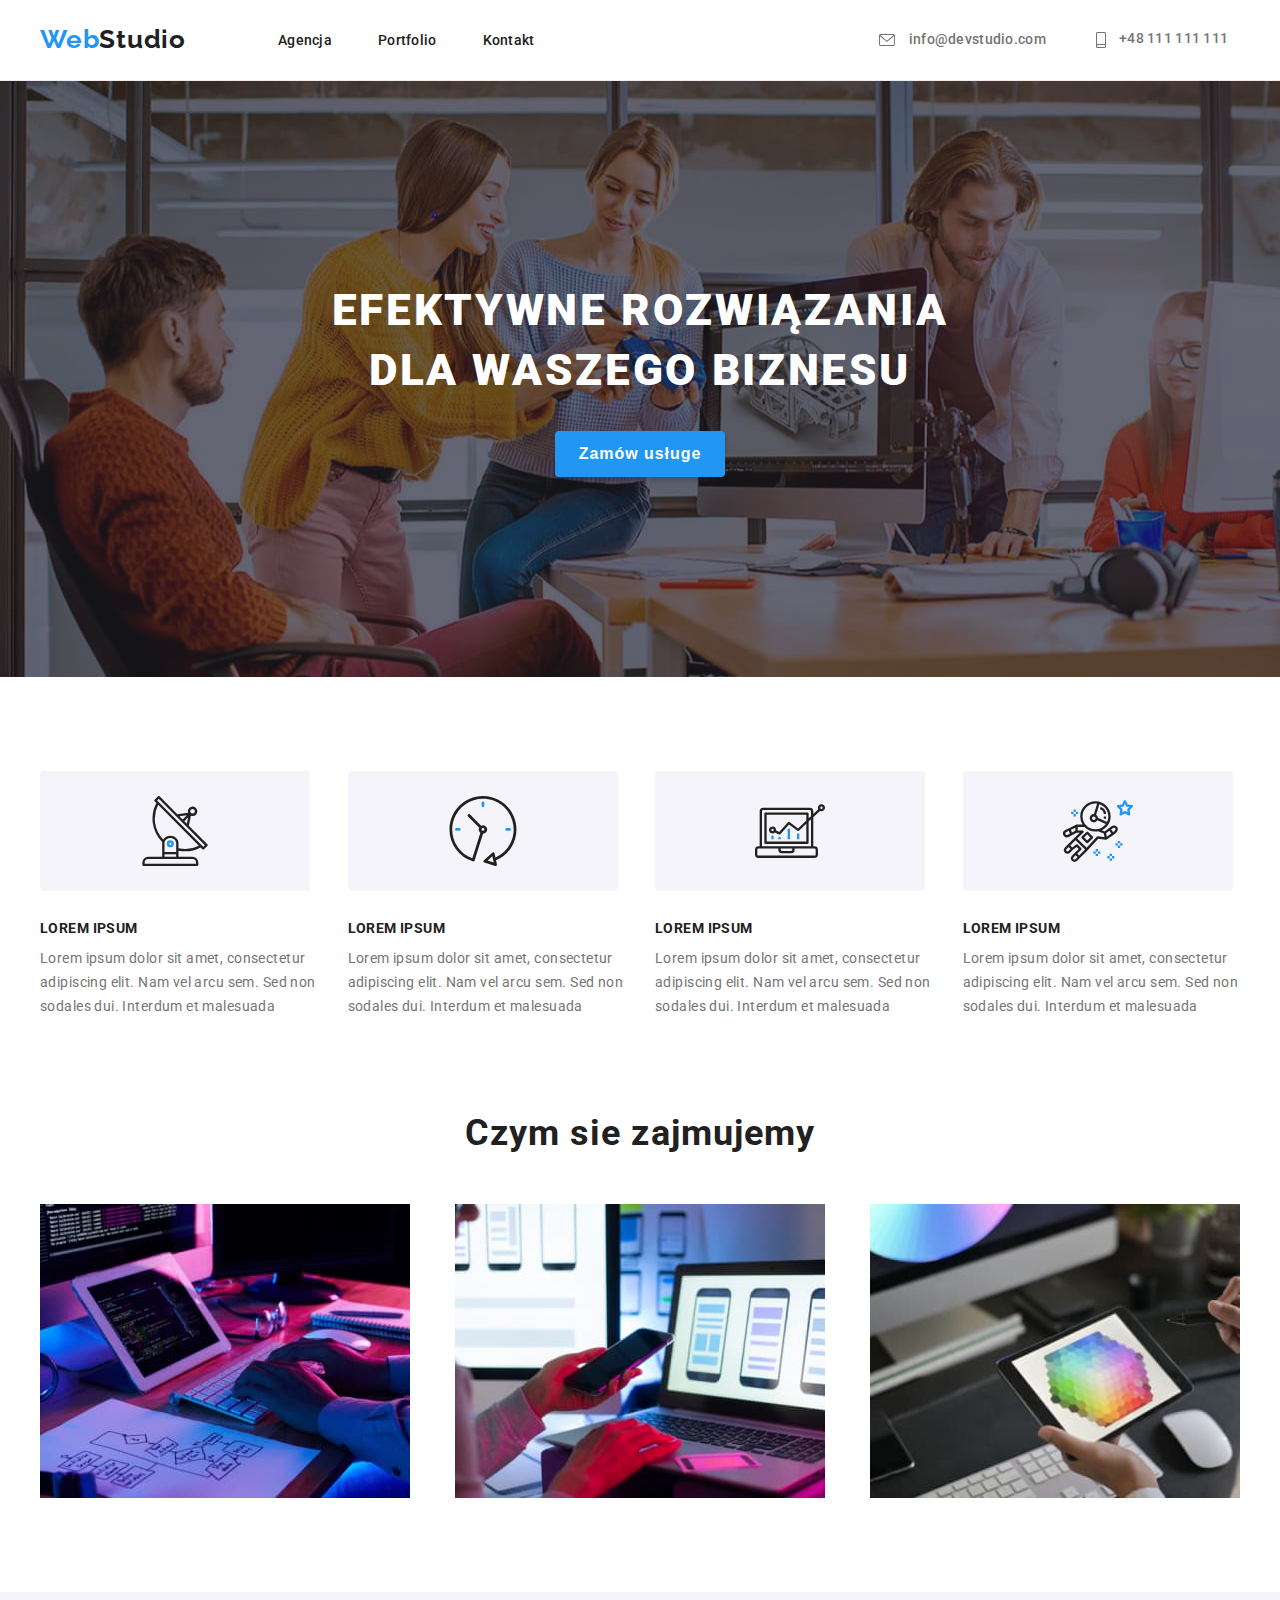
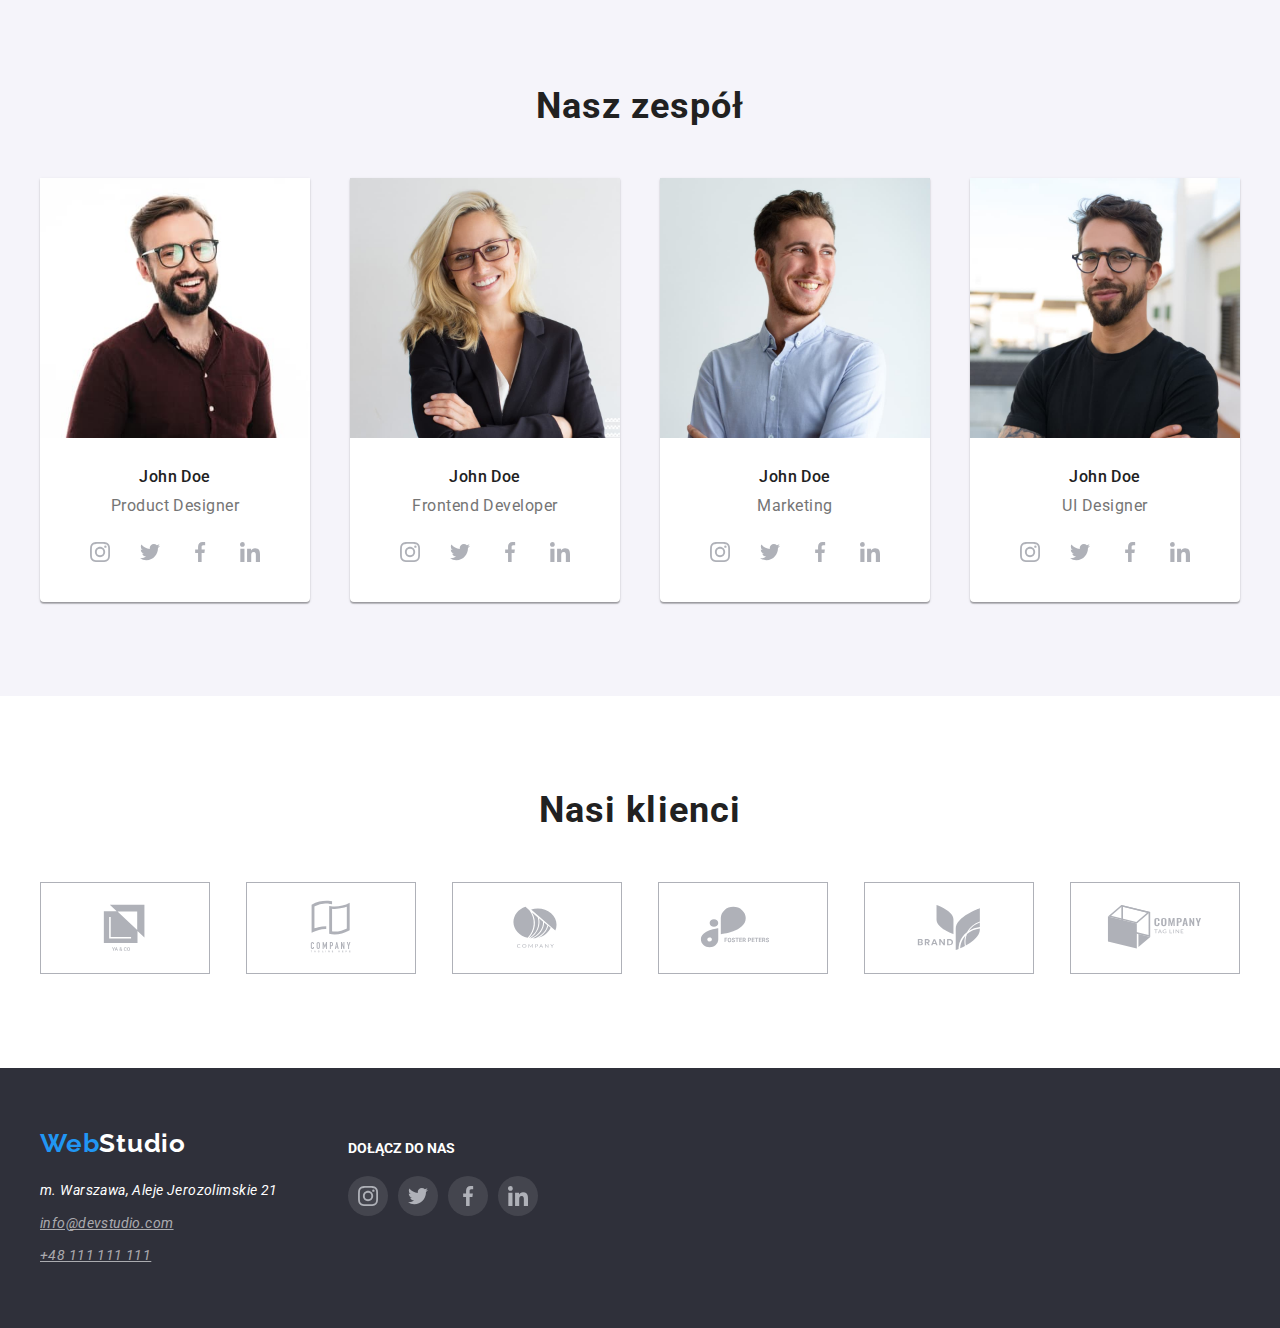
==== index.html @ e5f2e9b8 "copy hw-04" ====
<!DOCTYPE html>
<html lang="pl">
  <head>
    <meta charset="UTF-8" />
    <meta http-equiv="X-UA-Compatible" content="IE=edge" />
    <meta name="viewport" content="width=device-width, initial-scale=1.0" />
    <title>STUDIO</title>
    <link rel="preconnect" href="https://fonts.googleapis.com" />
    <link rel="preconnect" href="https://fonts.gstatic.com" crossorigin />
    <link
      href="https://fonts.googleapis.com/css2?family=Raleway:wght@700&family=Roboto:wght@400;500;700;900&display=swap"
      rel="stylesheet"
    />
    <link
      rel="stylesheet"
      href="https://cdnjs.cloudflare.com/ajax/libs/modern-normalize/1.1.0/modern-normalize.min.css"
      integrity="sha512-wpPYUAdjBVSE4KJnH1VR1HeZfpl1ub8YT/NKx4PuQ5NmX2tKuGu6U/JRp5y+Y8XG2tV+wKQpNHVUX03MfMFn9Q=="
      crossorigin="anonymous"
      referrerpolicy="no-referrer"
    />
    <link rel="stylesheet" href="./css/styles.css" />
  </head>

  <body>
    <header>
      <div class="container">
        <div class="box-header">
          <a class="logo logo-header" href="./index.htmll"
            ><span class="logo-blue">Web</span
            ><span class="logo-darc">Studio</span></a
          >
          <nav class="nav">
            <ul class="nav-list">
              <li><a class="nav" href="./index.html">Agencja</a></li>
              <li><a class="nav" href="portfolio.html">Portfolio</a></li>
              <li><a class="nav" href="#">Kontakt</a></li>
            </ul>
          </nav>
          <a class="mail-header" href="mailto:info@devstudio.com">
            <svg class="envelope" width="16" height="12">
              <use href="./images/icons.svg#icon-envelope"></use>
            </svg>
            info@devstudio.com</a
          >
          <a class="tel-header" href="tel:+48111111111">
            <svg class="telephone" width="10" height="16">
              <use href="./images/icons.svg#icon-smartphone"></use>
            </svg>
            +48 111 111 111</a
          >
        </div>
      </div>
    </header>
    <main>
      <section class="hero">
        <div class="box-slogan">
          <div class="container">
            <div class="flex-slogan">
              <h1 class="slogan">EFEKTYWNE ROZWIĄZANIA DLA WASZEGO BIZNESU</h1>
              <button class="button order-service" type="button">
                Zamów usługe
              </button>
            </div>
          </div>
        </div>
      </section>

      <!--Nasze atuty-->
      <section class="section attitude">
        <div class="container">
          <ul class="box-attitude">
            <li>
              <div class="attitude-image">
                <svg width="70" height="70">
                  <use href="./images/icons.svg#icon-antenna-1"></use>
                </svg>
              </div>
              <p class="atuty-title">LOREM IPSUM</p>
              <p class="atuty-content">
                Lorem ipsum dolor sit amet, consectetur adipiscing elit. Nam vel
                arcu sem. Sed non sodales dui. Interdum et malesuada
              </p>
            </li>
            <li>
              <div class="attitude-image">
                <svg width="70" height="70">
                  <use href="./images/icons.svg#icon-clock-1"></use>
                </svg>
              </div>
              <p class="atuty-title">LOREM IPSUM</p>
              <p class="atuty-content">
                Lorem ipsum dolor sit amet, consectetur adipiscing elit. Nam vel
                arcu sem. Sed non sodales dui. Interdum et malesuada
              </p>
            </li>
            <li>
              <div class="attitude-image">
                <svg width="70" height="70">
                  <use href="./images/icons.svg#icon-diagram-1"></use>
                </svg>
              </div>
              <p class="atuty-title">LOREM IPSUM</p>
              <p class="atuty-content">
                Lorem ipsum dolor sit amet, consectetur adipiscing elit. Nam vel
                arcu sem. Sed non sodales dui. Interdum et malesuada
              </p>
            </li>
            <li>
              <div class="attitude-image">
                <svg width="70" height="70">
                  <use href="./images/icons.svg#icon-astronaut-1"></use>
                </svg>
              </div>
              <p class="atuty-title">LOREM IPSUM</p>
              <p class="atuty-content">
                Lorem ipsum dolor sit amet, consectetur adipiscing elit. Nam vel
                arcu sem. Sed non sodales dui. Interdum et malesuada
              </p>
            </li>
          </ul>
        </div>
      </section>

      <!--Czym się zajmujemy-->
      <section class="section">
        <div class="container">
          <section class="section-what-we-do">
            <h2 class="section-title">Czym sie zajmujemy</h2>
            <ul class="box-what-we-do">
              <li>
                <a href="#"
                  ><img
                    src="images/what_we_do/what_we_do1.jpg"
                    alt="praca na komputerze"
                    width="370"
                    height="294"
                /></a>
              </li>
              <li>
                <a href="#"
                  ><img
                    src="images/what_we_do/what_we_do2.jpg"
                    alt="praca na telefonie"
                    width="370"
                    height="294"
                /></a>
              </li>
              <li>
                <a href="#"
                  ><img
                    src="images/what_we_do/what_we_do3.jpg"
                    alt="praca w programie graficznym"
                    width="370"
                    height="294"
                /></a>
              </li>
            </ul>
          </section>
        </div>
      </section>
      <!---Nasz zespół-->
      <section class="section team">
        <div class="container">
          <div class="section-team">
            <h2 class="section-title">Nasz zespół</h2>
            <ul class="gallery-our-team">
              <li class="frame-team">
                <img
                  src="images/our_team/product_designer.jpg"
                  alt="Portret specialisty produkt designer"
                  width="270"
                  height="260"
                />
                <h4 class="team-name">John Doe</h4>
                <p class="team-function">Product Designer</p>
                <ul class="social-links">
                  <li class="elipse footer" href="#" target="_blank">
                    <svg class="social-icon" width="20px" height="20px">
                      <use href="./images/icons.svg#icon-instagram-2"></use>
                    </svg>
                  </li>
                  <li class="elipse footer" href="#" target="_blank">
                    <svg class="social-icon" width="20" height="20px">
                      <use href="./images/icons.svg#icon-twitter-1"></use>
                    </svg>
                  </li>
                  <li class="elipse footer" href="#" target="_blank">
                    <svg class="social-icon" width="20" height="20px">
                      <use href="./images/icons.svg#icon-facebook-1-1"></use>
                    </svg>
                  </li>
                  <li class="elipse footer" href="#" target="_blank">
                    <svg class="social-icon" width="20" height="20px">
                      <use href="./images/icons.svg#icon-linkedin-1"></use>
                    </svg>
                  </li>
                </ul>
              </li>
              <li class="frame-team">
                <img
                  src="images/our_team/frontend_developer.jpg"
                  alt="Portret specialisty FrontendDeveloper"
                  width="270"
                  height="260"
                />
                <h4 class="team-name">John Doe</h4>
                <p class="team-function">Frontend Developer</p>
                <ul class="social-links">
                  <li class="elipse" href="#" target="_blank">
                    <svg class="social-icon" width="20px" height="20px">
                      <use href="./images/icons.svg#icon-instagram-2"></use>
                    </svg>
                  </li>
                  <li class="elipse" href="#" target="_blank">
                    <svg class="social-icon" width="20" height="20px">
                      <use href="./images/icons.svg#icon-twitter-1"></use>
                    </svg>
                  </li>
                  <li class="elipse" href="#" target="_blank">
                    <svg class="social-icon" width="20" height="20px">
                      <use href="./images/icons.svg#icon-facebook-1-1"></use>
                    </svg>
                  </li>
                  <li class="elipse" href="#" target="_blank">
                    <svg class="social-icon" width="20" height="20px">
                      <use href="./images/icons.svg#icon-linkedin-1"></use>
                    </svg>
                  </li>
                </ul>
              </li>
              <li class="frame-team">
                <img
                  src="images/our_team/marketing.jpg"
                  alt="Portret specialisty Menager"
                  width="270"
                  height="260"
                />
                <h4 class="team-name">John Doe</h4>
                <p class="team-function">Marketing</p>
                <ul class="social-links">
                  <li class="elipse" href="#" target="_blank">
                    <svg class="social-icon" width="20px" height="20px">
                      <use href="./images/icons.svg#icon-instagram-2"></use>
                    </svg>
                  </li>
                  <li class="elipse" href="#" target="_blank">
                    <svg class="social-icon" width="20" height="20px">
                      <use href="./images/icons.svg#icon-twitter-1"></use>
                    </svg>
                  </li>
                  <li class="elipse" href="#" target="_blank">
                    <svg class="social-icon" width="20" height="20px">
                      <use href="./images/icons.svg#icon-facebook-1-1"></use>
                    </svg>
                  </li>
                  <li class="elipse" href="#" target="_blank">
                    <svg class="social-icon" width="20" height="20px">
                      <use href="./images/icons.svg#icon-linkedin-1"></use>
                    </svg>
                  </li>
                </ul>
              </li>
              <li class="frame-team">
                <img
                  src="images/our_team/ui_designer.jpg"
                  alt="Portret specialisty UI Designer"
                  width="270"
                  height="260"
                />
                <h4 class="team-name">John Doe</h4>
                <p class="team-function">UI Designer</p>
                <ul class="social-links">
                  <li class="elipse" href="#" target="_blank">
                    <svg class="social-icon" width="20px" height="20px">
                      <use href="./images/icons.svg#icon-instagram-2"></use>
                    </svg>
                  </li>
                  <li class="elipse" href="#" target="_blank">
                    <svg class="social-icon" width="20" height="20px">
                      <use href="./images/icons.svg#icon-twitter-1"></use>
                    </svg>
                  </li>
                  <li class="elipse" href="#" target="_blank">
                    <svg class="social-icon" width="20" height="20px">
                      <use href="./images/icons.svg#icon-facebook-1-1"></use>
                    </svg>
                  </li>
                  <li class="elipse" href="#" target="_blank">
                    <svg class="social-icon" width="20" height="20px">
                      <use href="./images/icons.svg#icon-linkedin-1"></use>
                    </svg>
                  </li>
                </ul>
              </li>
            </ul>
          </div>
        </div>
      </section>
      <!--Nasi Klienci-->
      <section class="section">
        <div class="container our-custommers">
          <h2 class="section-title">Nasi klienci</h2>
          <ul class="custommer-logo-gallery">
            <li class="box-custommers">
              <svg width="106px" height="60.4px" class="custommer-logo">
                <use href="./images/icons.svg#icon-Logo"></use>
              </svg>
            </li>
            <li class="box-custommers">
              <svg width="106px" height="60.4px" class="custommer-logo">
                <use href="./images/icons.svg#icon-Logo-1"></use>
              </svg>
            </li>
            <li class="box-custommers">
              <svg width="106px" height="60px" class="custommer-logo">
                <use href="./images/icons.svg#icon-Logo-2"></use>
              </svg>
            </li>
            <li class="box-custommers">
              <svg width="106px" height="60px" class="custommer-logo">
                <use href="./images/icons.svg#icon-Logo-3"></use>
              </svg>
            </li>
            <li class="box-custommers">
              <svg width="106px" height="60px" class="custommer-logo">
                <use href="./images/icons.svg#icon-Logo-4"></use>
              </svg>
            </li>
            <li class="box-custommers">
              <svg width="106px" height="60px" class="custommer-logo">
                <use href="./images/icons.svg#icon-Logo-5"></use>
              </svg>
            </li>
          </ul>
        </div>
      </section>

      <!-- Tu Jesr Footer-->
    </main>
    <footer>
      <div class="container footer-container">
        <div class="box-footer">
          <a class="logo logo-footer" href="./index.htmll"
            ><span class="logo-blue">Web</span
            ><span class="logo-bright">Studio</span></a
          >

          <address class="box-address">
            <span class="address-footer">
              m. Warszawa, Aleje Jerozolimskie 21</span
            >
            <a class="mail-footer" href="mailto:info@devstudio.com"
              >info@devstudio.com</a
            >
            <a class="tel-footer" href="tel:+48111111111">+48 111 111 111</a>
          </address>
        </div>

        <div class="box-join-us">
          <p class="join-us">DOŁĄCZ DO NAS</p>
          <ul class="social-footer">
            <li class="elipse footer" href="#" target="_blank">
              <svg class="social-icon" width="20px" height="20px">
                <use href="./images/icons.svg#icon-instagram-2"></use>
              </svg>
            </li>
            <li class="elipse footer" href="#" target="_blank">
              <svg class="social-icon" width="20" height="20px">
                <use href="./images/icons.svg#icon-twitter-1"></use>
              </svg>
            </li>
            <li class="elipse footer" href="#" target="_blank">
              <svg class="social-icon" width="20" height="20px">
                <use href="./images/icons.svg#icon-facebook-1-1"></use>
              </svg>
            </li>
            <li class="elipse footer" href="#" target="_blank">
              <svg class="social-icon" width="20" height="20px">
                <use href="./images/icons.svg#icon-linkedin-1"></use>
              </svg>
            </li>
          </ul>
        </div>
      </div>
    </footer>
  </body>
</html>
---- css/styles.css ----
:root {
  --brand-color-one: #2196f3;
  --brand-color-text-black: #212121;
  --brand-color-white: #ffffff;
  --brand-color-grey: #757575;
  --brand-color-background-darc: #2f303a;
  --brand-color-background-team: #f5f4fa;
  --brand-color-background: #2f303a;
  --background-page-color: #e5e5e5;
  --border-color-galery: #eeeeee;
  --border-color-header: #ececec;
  --icon-color-1: #afb1b8;
  --icon-color-2: rgba(255, 255, 255, 0.1);
}
/*conteners */
* {
  margin: 0;
  box-sizing: border-box;
}
body {
  font-family: "Roboto", sans-serif;
  color: var(--brand-color-text-black);
  font-weight: 400;
  font-size: 16px;
}

.container {
  max-width: 1200px;
  margin: 0 auto;
}
header {
  border-bottom: 1px solid var(--border-color-header);
}

.box-header {
  background-color: var(--brand-color-white);
  display: flex;
  flex-direction: row;
  justify-content: flex-start;
  align-items: center;
  padding-top: 24px;
  padding-bottom: 25px;
  vertical-align: middle;
}
.nav-list {
  display: flex;
  flex-direction: row;
  justify-content: flex-start;
  align-items: center;
  gap: 46px;
  padding-left: 0;
  padding-right: 345px;
}

.buttons {
  display: flex;
  flex-direction: row;
  justify-content: center;
  gap: 8px;
}
.box-gallery {
  padding-top: 56px;
  display: flex;
  flex-direction: row;
  flex-wrap: wrap;
  justify-content: flex-start;
  gap: 30px;
}
.gallery {
  border-bottom: 1px solid var(--border-color-galery);
  box-shadow: none;
}
.gallery:hover,
.gallery:focus {
  box-shadow: 1px 4px 6px rgba(0, 0, 0, 0.16), 0px 4px 4px rgba(0, 0, 0, 0.06),
    0px 1px 1px rgba(0, 0, 0, 0.12);
  cursor: pointer;
}
/* Fonf styles and pseudoclasses*/
.logo {
  font-family: "Raleway";
  font-weight: 700;
  font-size: 26px;
  line-height: 1.2;
  letter-spacing: 0.03em;
  text-decoration: none;
  max-width: 145px;
}
.logo-blue {
  color: var(--brand-color-one);
}
.logo-darc {
  color: var(--brand-color-text-black);
}
.logo-bright {
  color: var(--brand-color-white);
}
.logo-header {
  margin-right: 93px;
}
ul {
  list-style-type: none;
  padding-left: 0;
}
.nav {
  font-weight: 500;
  font-size: 14px;
  line-height: 1.1;
  letter-spacing: 0.02em;
  text-decoration: none;
  color: var(--brand-color-text-black);
  vertical-align: middle;
}

.nav:hover,
.nav:focus {
  color: var(--brand-color-one);
}
.mail-header,
.tel-header {
  font-weight: 500;
  font-size: 14px;
  line-height: 1.1;
  letter-spacing: 0.02em;
  text-decoration: none;
  color: var(--brand-color-grey);
  fill: var(--brand-color-grey);
}
.tel-header {
  vertical-align: middle;
}

.mail-header {
  padding-right: 50px;
}

.envelope {
  margin-right: 10px;
  vertical-align: middle;
}
.telephone {
  margin-right: 10px;
  vertical-align: middle;
}

.mail-header:hover,
.tel-header:hover {
  color: var(--brand-color-one);
  fill: var(--brand-color-one);
}
.mail-header:focus,
.tel-header:focus {
  color: var(--brand-color-one);
  fill: var(--brand-color-one);
}

/*Style Studio.html; fonts*/
.slogan {
  font-weight: 900;
  font-size: 44px;
  line-height: 1.36;
  text-align: center;
  letter-spacing: 0.06em;
  text-transform: uppercase;
  color: var(--brand-color-white);
  max-width: 696px;
  max-height: 120px;
}
.hero {
  background: var(--brand-color-background-darc);
}
.box-slogan {
  background: var(--brand-color-background-darc);
  background: linear-gradient(rgba(47, 48, 58, 0.4), rgba(47, 48, 58, 0.4)),
    url(../images/background-slogan.jpg);
  background-repeat: no-repeat;
  max-width: 1600px;
  margin: 0 auto;
}
.flex-slogan {
  display: flex;
  flex-direction: column;
  justify-content: center;
  align-items: center;
  gap: 30px;
  padding-top: 200px;
  padding-bottom: 200px;
}
.section {
  padding-bottom: 94px;
  padding-top: 94px;
}
.section.attitude {
  padding-bottom: 0px;
}
.box-attitude {
  display: flex;
  flex-direction: row;
  gap: 30px;
}
.attitude-image {
  width: 270px;
  height: 120px;
  border-radius: 4px;
  background-color: var(--brand-color-background-team);
  display: flex;
  align-items: center;
  justify-content: center;
}
.atuty-title {
  font-weight: 700;
  font-size: 14px;
  line-height: 1.14;
  letter-spacing: 0.03em;
  text-transform: uppercase;
  padding-top: 30px;
}
.atuty-content {
  font-size: 14px;
  line-height: 1.71;
  letter-spacing: 0.03em;
  color: var(--brand-color-grey);
  padding-top: 10px;
}
.section-title {
  font-weight: 700;
  font-size: 36px;
  line-height: 1.16;
  text-align: center;
  letter-spacing: 0.03em;
}
.box-what-we-do {
  display: flex;
  flex-direction: row;
  justify-content: space-between;
  gap: 30px;
}

.section-what-we-do {
  display: flex;
  flex-direction: column;
  gap: 50px;
  padding-top: 0;
}
.team {
  background-color: var(--brand-color-background-team);
}
.section-team {
  display: flex;
  flex-direction: column;
  gap: 50px;
}
.gallery-our-team {
  display: flex;
  flex-direction: row;
  justify-content: space-between;
  gap: 30px;
}
.frame-team {
  background-color: var(--brand-color-white);
  box-shadow: 0px 1px 3px rgba(0, 0, 0, 0.12), 0px 1px 1px rgba(0, 0, 0, 0.14),
    0px 2px 1px rgba(0, 0, 0, 0.2);
  border-radius: 0px 0px 4px 4px;
}
.team-name {
  font-weight: 500;
  font-size: 16px;
  line-height: 1.18;
  text-align: center;
  letter-spacing: 0.03em;
  padding-top: 30px;
  padding-bottom: 10px;
}
.team-function {
  font-size: 16px;
  line-height: 1.18;
  text-align: center;
  letter-spacing: 0.03em;
  color: var(--brand-color-grey);
}
.social-links {
  display: flex;
  flex-direction: row;
  gap: 10px;
  align-items: center;
  justify-content: center;
  padding-top: 16px;
  padding-bottom: 30px;
}
.elipse {
  border-radius: 50%;
  width: 40px;
  height: 40px;
  display: flex;
  align-items: center;
  justify-content: center;
  background-color: var(--brand-color-white);
  fill: var(--icon-color-1);
  cursor: pointer;
}
.elipse:hover,
.elipse:focus {
  background-color: var(--brand-color-one);
  fill: var(--brand-color-white);
}

.our-custommers {
  display: flex;
  flex-direction: column;
  gap: 50px;
}
.custommer-logo-gallery {
  display: flex;
  flex-direction: row;
  flex-wrap: wrap;
  justify-content: space-between;
}
.box-custommers {
  width: 170px;
  height: 92px;
  fill: var(--icon-color-1);
  border: 1px solid var(--icon-color-1);
  display: flex;
  align-items: center;
  justify-content: center;
}
.box-custommers:hover {
  border: 1px solid var(--brand-color-one);
  fill: var(--brand-color-one);
  cursor: pointer;
}
/*Style buttons*/

.button {
  background-color: var(--brand-color-background-team);
  border-radius: 4px;
  border-color: transparent;
  font-weight: 500;
  font-size: 16px;
  line-height: 1.62;
  text-align: center;
  letter-spacing: 0.03em;
  padding: 6px 22px;
  cursor: pointer;
  box-shadow: none;
}
.button:hover,
.button:focus {
  background-color: var(--brand-color-one);
  border-radius: 4px;
  color: var(--brand-color-white);
  box-shadow: 0px 3px 1px rgba(0, 0, 0, 0.1), 0px 1px 2px rgba(0, 0, 0, 0.08),
    0px 2px 2px rgba(0, 0, 0, 0.12);
  cursor: pointer;
}

.order-service {
  background: var(--brand-color-one);
  box-shadow: 0px 4px 4px rgba(0, 0, 0, 0.15);
  border-radius: 4px;
  font-weight: 700;
  font-size: 16px;
  line-height: 1.875;
  letter-spacing: 0.06em;
  color: var(--brand-color-white);
  max-width: 200px;
  max-height: 50px;
}

/*tu style galerii portfolio*/
img {
  display: block;
}
.project-title {
  font-size: 18px;
  line-height: 2;
  letter-spacing: 0.06em;
  padding: 20px 24px 4px 24px;
  border-left: 1px solid var(--border-color-galery);
  border-right: 1px solid var(--border-color-galery);
}
.project-category {
  font-size: 16px;
  line-height: 1.8;
  letter-spacing: 0.03em;
  color: var(--brand-color-grey);
  padding: 0 24px 20px 24px;
  border-left: 1px solid var(--border-color-galery);
  border-right: 1px solid var(--border-color-galery);
}

/*footer styles*/
footer {
  background-color: var(--brand-color-background-darc);
}
.box-footer {
  display: flex;
  flex-direction: column;
  justify-content: flex-start;
  padding-top: 60px;
  padding-bottom: 60px;
}
.box-address {
  display: flex;
  flex-direction: column;
  gap: 9px;
}
.logo-footer {
  padding-bottom: 20px;
}
.mail-footer {
  font-size: 14px;
  line-height: 1.7;
  letter-spacing: 0.03em;
  text-decoration-line: underline;
  color: rgba(255, 255, 255, 0.6);
}
.tel-footer {
  font-size: 14px;
  line-height: 1.7;
  letter-spacing: 0.03em;
  color: rgba(255, 255, 255, 0.6);
}
.address-footer {
  font-size: 14px;
  line-height: 1.7;
  letter-spacing: 0.03em;
  color: var(--brand-color-white);
}

.address-footer:hover,
.mail-footer:hover,
.tel-footer:hover {
  color: var(--brand-color-one);
}
.address-footer:focus,
.mail-footer:focus,
.tel-footer:focus {
  color: var(--brand-color-one);
}
.social-footer {
  display: flex;
  flex-direction: row;
  gap: 10px;
}
.box-join-us {
  display: flex;
  flex-direction: column;
  gap: 20px;
  padding-left: 70px;
  padding-top: 72px;
}
.join-us {
  color: var(--brand-color-white);
  font-weight: 700;
  font-size: 14px;
}
.footer-container {
  display: flex;
  flex-direction: row;
  justify-content: flex-start;
}
.elipse.footer {
  background-color: var(--icon-color-2);
}
.elipse.footer:hover,
.elipse.footer:focus {
  background-color: var(--brand-color-one);
}
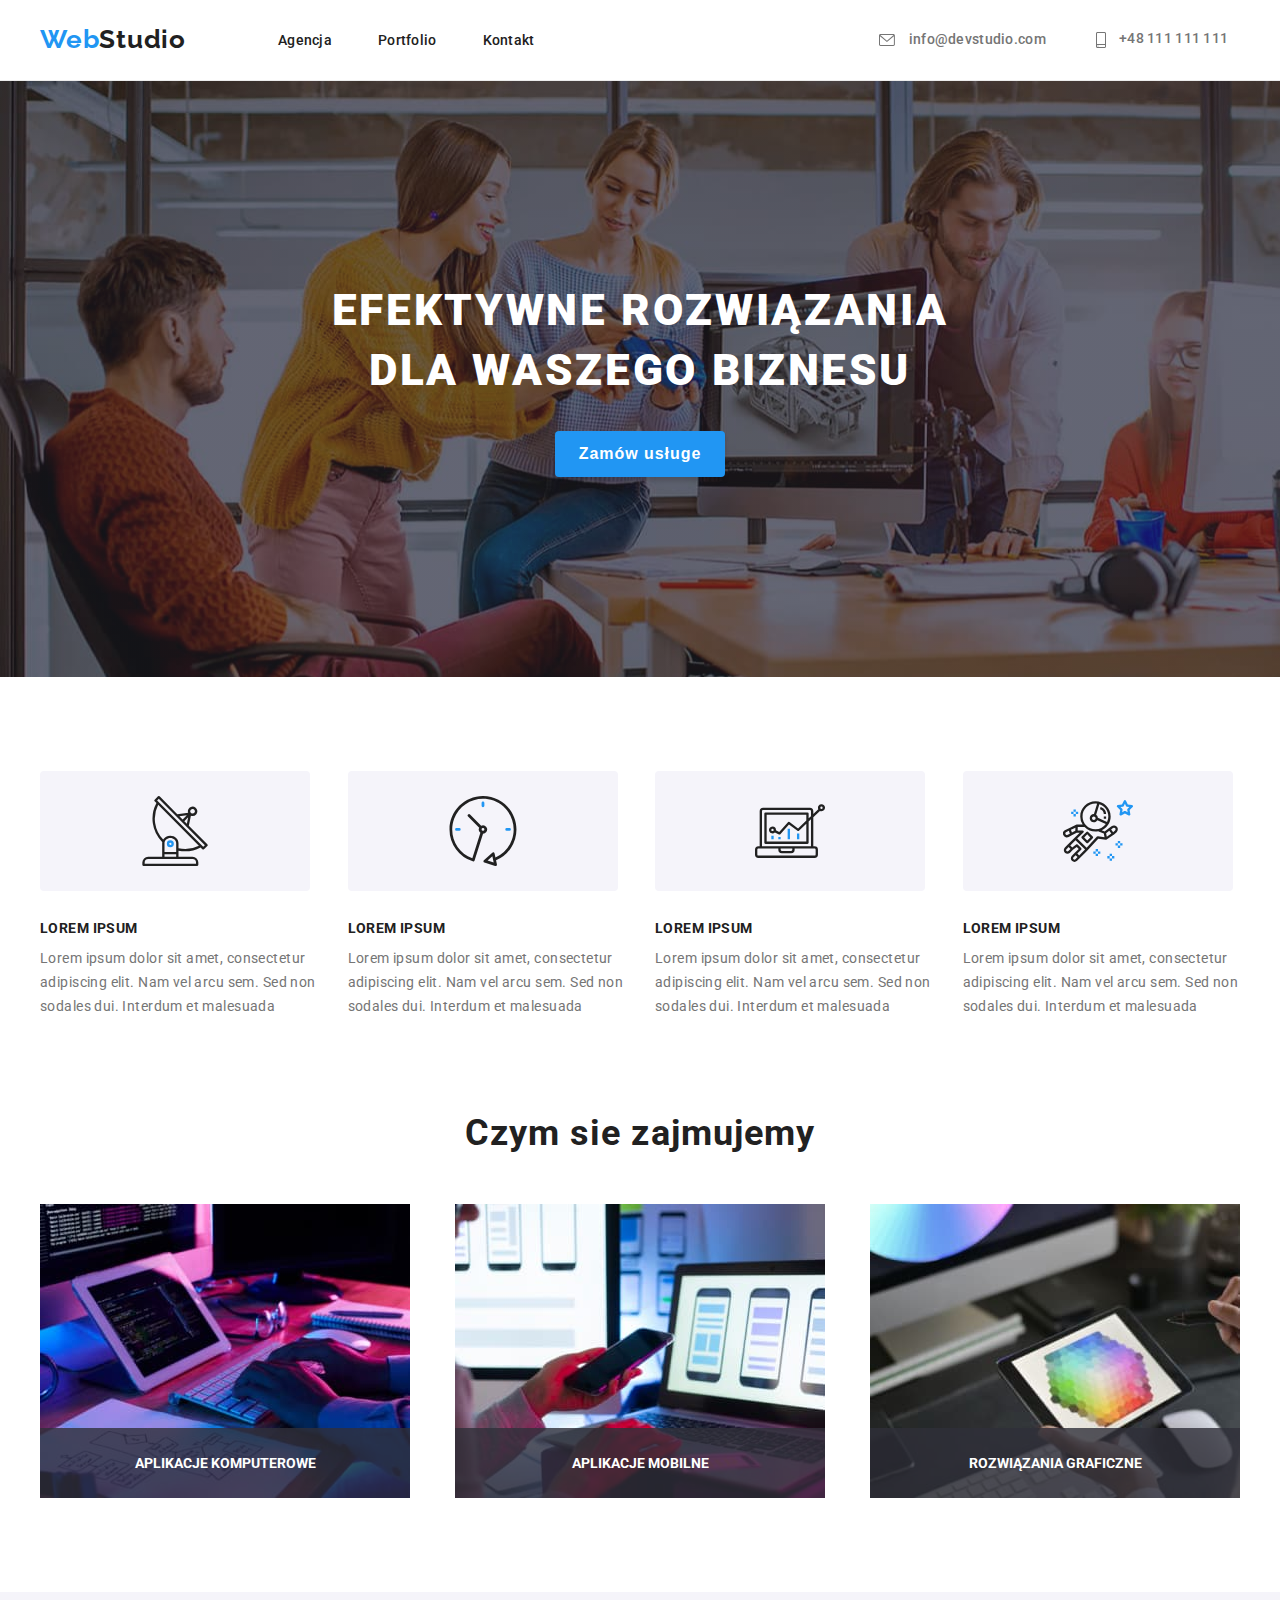
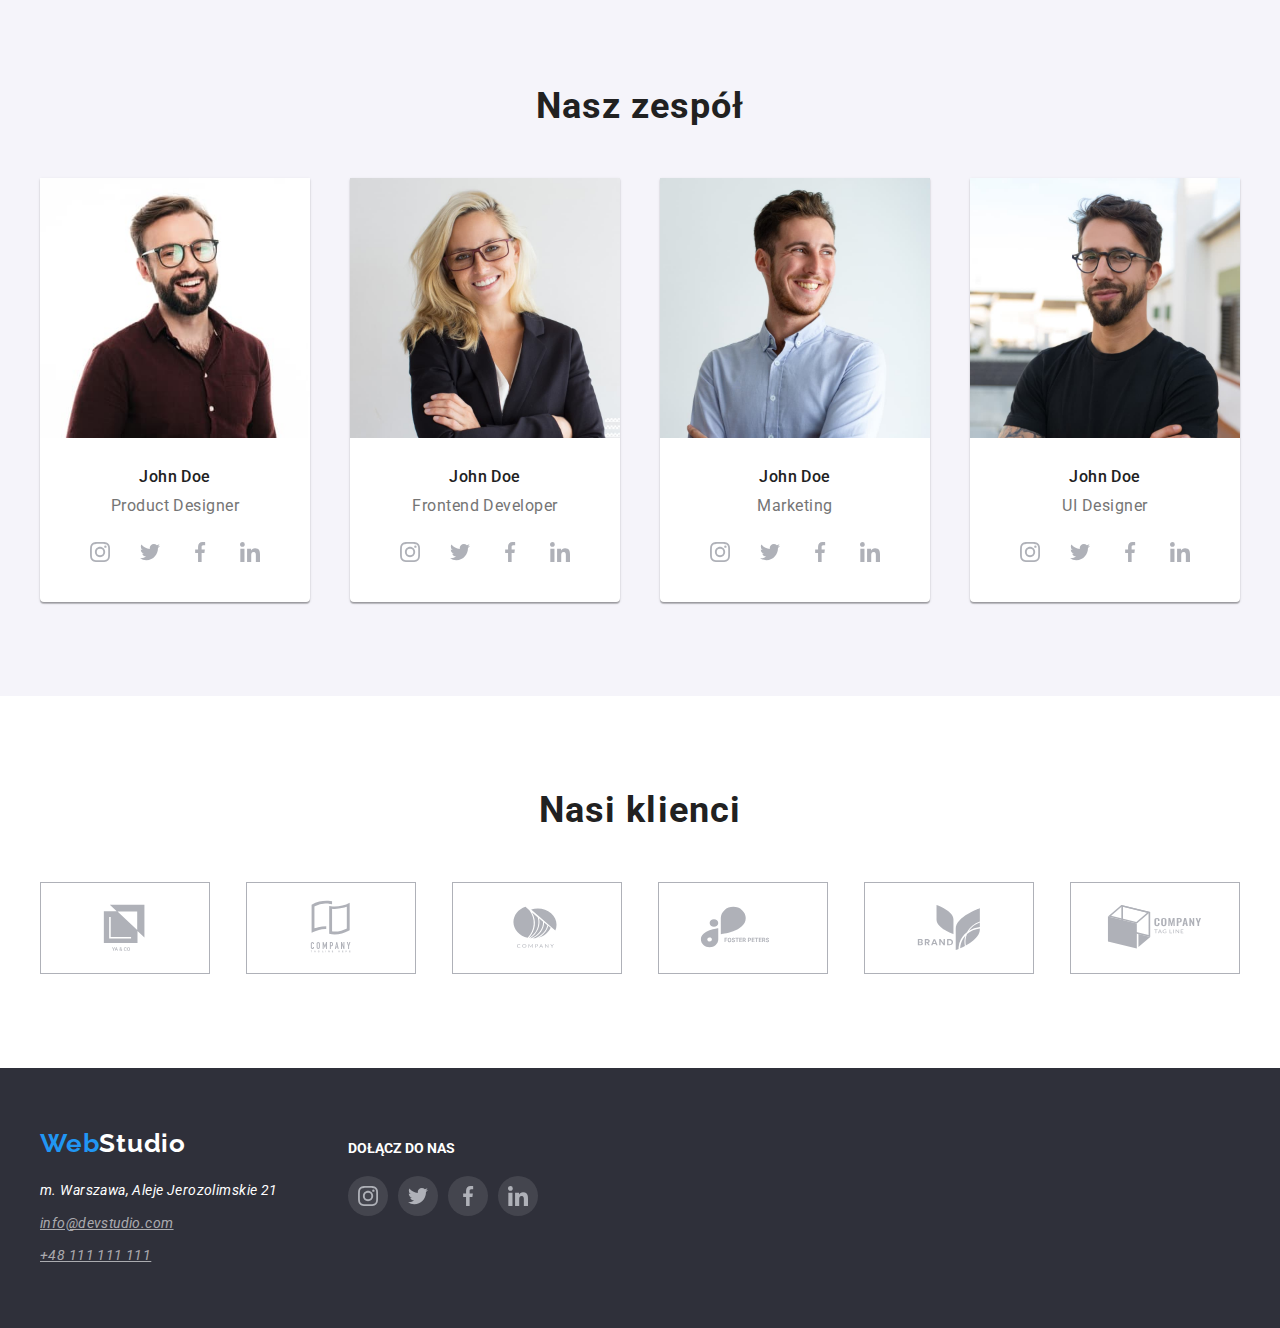
==== commit c8082f63: "What we do tekst photo" ====
--- a/index.html
+++ b/index.html
@@ -25,7 +25,7 @@
     <header>
       <div class="container">
         <div class="box-header">
-          <a class="logo logo-header" href="./index.htmll"
+          <a class="logo logo-header" href="./index.html"
             ><span class="logo-blue">Web</span
             ><span class="logo-darc">Studio</span></a
           >
@@ -57,7 +57,11 @@
           <div class="container">
             <div class="flex-slogan">
               <h1 class="slogan">EFEKTYWNE ROZWIĄZANIA DLA WASZEGO BIZNESU</h1>
-              <button class="button order-service" type="button">
+              <button
+                data-modal-open
+                class="button order-service"
+                type="button"
+              >
                 Zamów usługe
               </button>
             </div>
@@ -127,7 +131,7 @@
           <section class="section-what-we-do">
             <h2 class="section-title">Czym sie zajmujemy</h2>
             <ul class="box-what-we-do">
-              <li>
+              <li class="what-we-do-item">
                 <a href="#"
                   ><img
                     src="images/what_we_do/what_we_do1.jpg"
@@ -135,8 +139,9 @@
                     width="370"
                     height="294"
                 /></a>
-              </li>
-              <li>
+                <span class="what-we-do-photo-text">aplikacje komputerowe</span>
+              </li>
+              <li class="what-we-do-item">
                 <a href="#"
                   ><img
                     src="images/what_we_do/what_we_do2.jpg"
@@ -144,8 +149,9 @@
                     width="370"
                     height="294"
                 /></a>
-              </li>
-              <li>
+                <span class="what-we-do-photo-text">aplikacje mobilne</span>
+              </li>
+              <li class="what-we-do-item">
                 <a href="#"
                   ><img
                     src="images/what_we_do/what_we_do3.jpg"
@@ -153,6 +159,7 @@
                     width="370"
                     height="294"
                 /></a>
+                <span class="what-we-do-photo-text">rozwiązania graficzne</span>
               </li>
             </ul>
           </section>
@@ -383,5 +390,17 @@
         </div>
       </div>
     </footer>
+    <!-- div dla okno modalnego -->
+    <div data-modal class="is-hidden backdrop">
+      <div class="modal">
+        <button data-modal-close class="btn-close">
+          <svg width="11" height="11">
+            <use href="./images/icons.svg#icon-Vector"></use>
+          </svg>
+        </button>
+      </div>
+    </div>
+    <script src="./js/modal.js"></script>
+    <!-- skrypt dla okna modalnego -->
   </body>
 </html>
--- a/css/styles.css
+++ b/css/styles.css
@@ -11,6 +11,9 @@
   --border-color-header: #ececec;
   --icon-color-1: #afb1b8;
   --icon-color-2: rgba(255, 255, 255, 0.1);
+  --icon-black:#000000;
+  --background-photo-what-we-do:#2f303acc;
+
 }
 /*conteners */
 * {
@@ -22,6 +25,11 @@
   color: var(--brand-color-text-black);
   font-weight: 400;
   font-size: 16px;
+}
+:hover{
+  transition-property: background-color, fill;
+  transition-duration: 250ms;
+  transition-timing-function: cubic-bezier(0.4, 0, 0.2, 1);
 }
 
 .container {
@@ -115,6 +123,9 @@
 .nav:hover,
 .nav:focus {
   color: var(--brand-color-one);
+  transition-property: background-color, fill;
+  transition-duration: 250ms;
+  transition-timing-function: cubic-bezier(0.4, 0, 0.2, 1);
 }
 .mail-header,
 .tel-header {
@@ -176,6 +187,8 @@
   background-repeat: no-repeat;
   max-width: 1600px;
   margin: 0 auto;
+  
+
 }
 .flex-slogan {
   display: flex;
@@ -185,6 +198,7 @@
   gap: 30px;
   padding-top: 200px;
   padding-bottom: 200px;
+
 }
 .section {
   padding-bottom: 94px;
@@ -235,6 +249,28 @@
   justify-content: space-between;
   gap: 30px;
 }
+.what-we-do-item{
+  position: relative;
+}
+
+.what-we-do-photo-text{
+  text-transform: uppercase;
+  font-weight: 700;
+  font-size: 14px;
+  display: flex;
+  justify-content: center;
+  align-items: center;
+position: absolute;
+left: 0;
+right: 0;
+bottom: 0;
+height: 70px;
+background-color:var(--background-photo-what-we-do);
+color:var(--brand-color-white);
+cursor:default;
+
+
+}
 
 .section-what-we-do {
   display: flex;
@@ -242,6 +278,8 @@
   gap: 50px;
   padding-top: 0;
 }
+
+
 .team {
   background-color: var(--brand-color-background-team);
 }
@@ -352,6 +390,7 @@
   box-shadow: 0px 3px 1px rgba(0, 0, 0, 0.1), 0px 1px 2px rgba(0, 0, 0, 0.08),
     0px 2px 2px rgba(0, 0, 0, 0.12);
   cursor: pointer;
+
 }
 
 .order-service {
@@ -467,3 +506,65 @@
 .elipse.footer:focus {
   background-color: var(--brand-color-one);
 }
+/* OKNO MODALNE  */
+.modal {
+  position: absolute;
+  top: 50%;
+  left: 50%;
+  transform: translate(-50%, -50%) scale(1) rotate(0);
+  width: 528px;
+  min-height: 581px;
+  background-color: var(--brand-color-white);
+  box-shadow: 0px 1px 3px rgba(0, 0, 0, 0.12), 0px 1px 1px rgba(0, 0, 0, 0.14),
+    0px 2px 1px rgba(0, 0, 0, 0.2);
+border-radius: 4px;
+/* animacja otwierania */
+opacity: 1;
+transition-property: transform opacity background-color;
+transition-duration:500ms;
+}
+.is-hidden {
+  visibility: hidden;
+  opacity: 0;
+  pointer-events: none;
+}
+.backdrop {
+  position: fixed;
+  left: 0;
+  top: 0;
+  width: 100%;
+  height: 100%;
+  background-color: rgba(0, 0, 0, 0.2);
+}
+.is-hidden .modal {
+  position: absolute;
+  /* EFEKT ZNIKANIA*/
+  transform: translate(-30%, -30%) scale(0) rotate(-30deg);
+  transform-origin: center center;
+  background-color: var(--background-page-color);
+  opacity: 0;
+  transition-property:transform opacity background-color;
+  transition-duration:500ms;
+}
+ .btn-close {
+  /* pozycja */
+  position: absolute;
+  width: 30px;
+  height: 30px;
+  top: 0;
+  right: 0;
+  margin: 8px;
+ /* krawedzie i tło */
+  fill:var(--icon-black);
+  background-color: var(--brand-color-white);
+  border: 1px solid rgba(0, 0, 0, 0.1);
+  width: 30px;
+  height: 30px;
+  border-radius: 50%;
+  cursor: pointer;
+}
+.btn-close:hover,
+.btn-close:focus {
+  background-color: var(--brand-color-one);
+  fill: var(--brand-color-white);
+}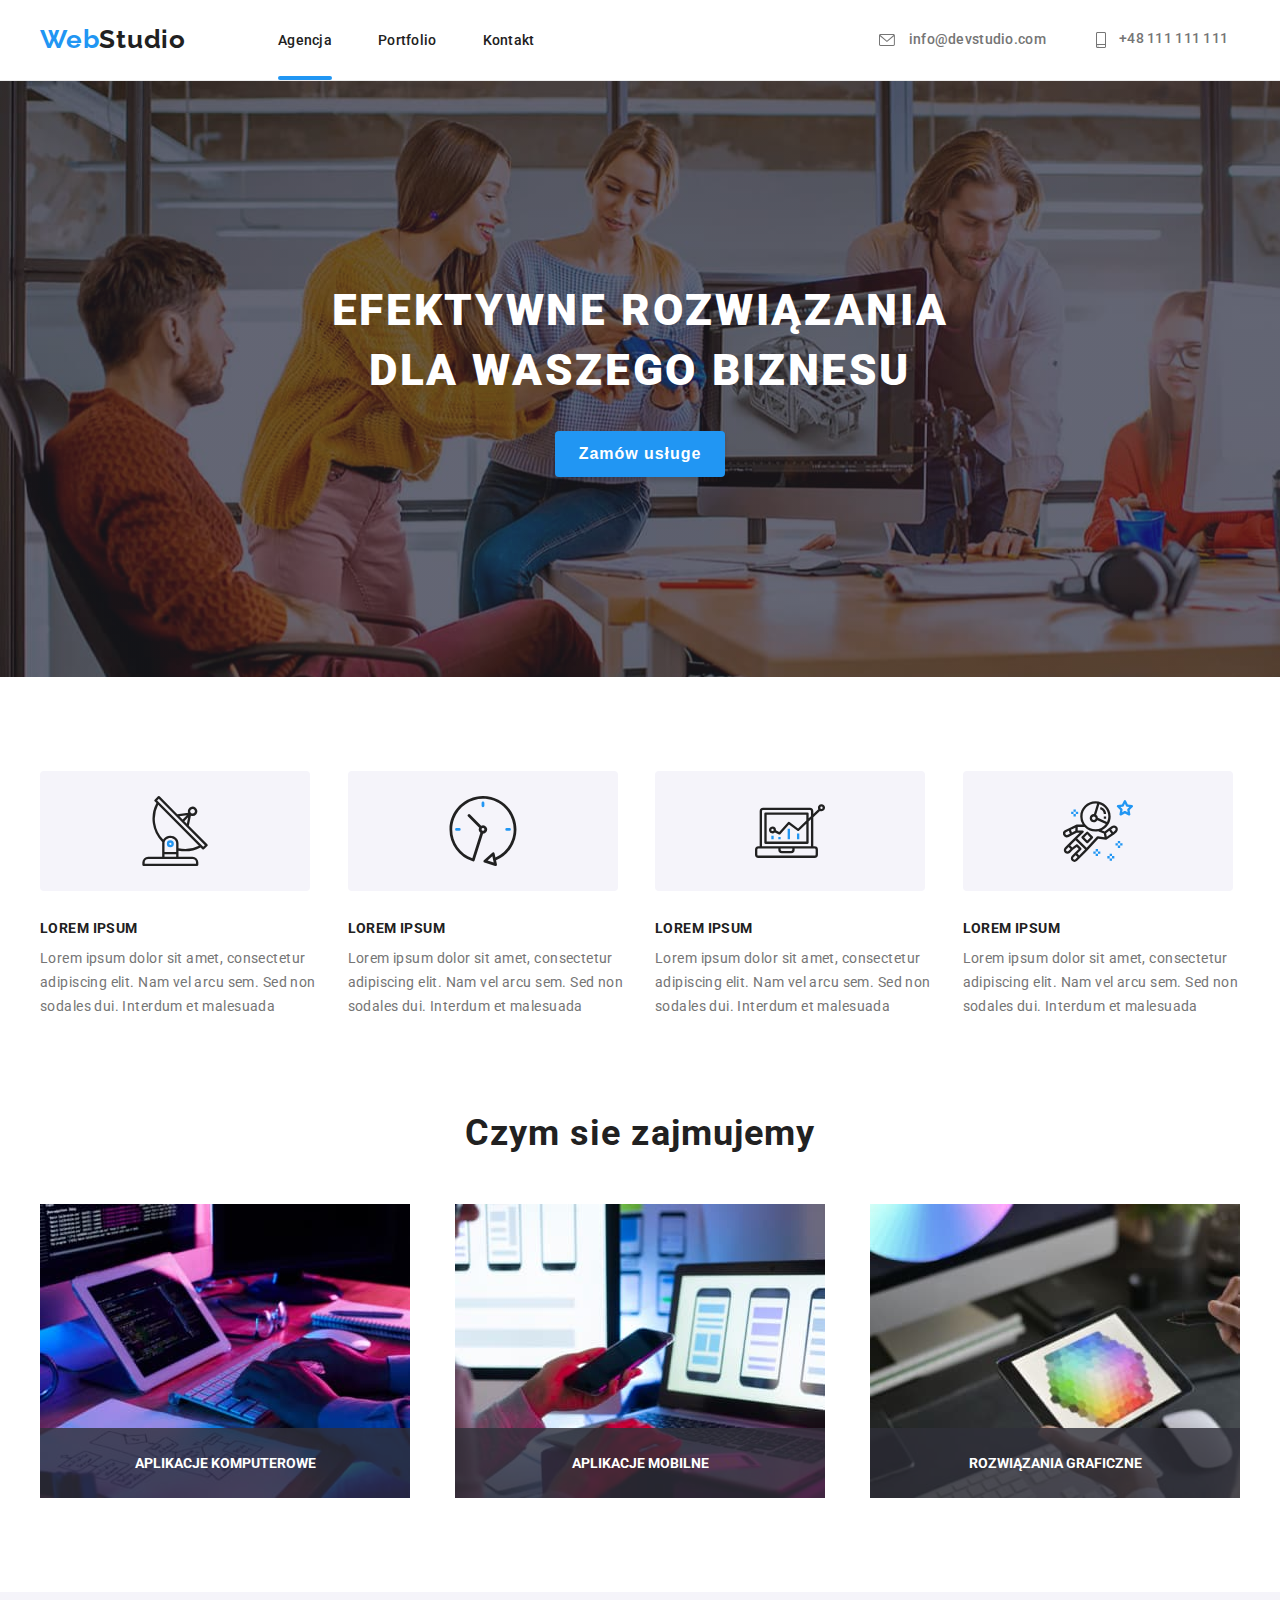
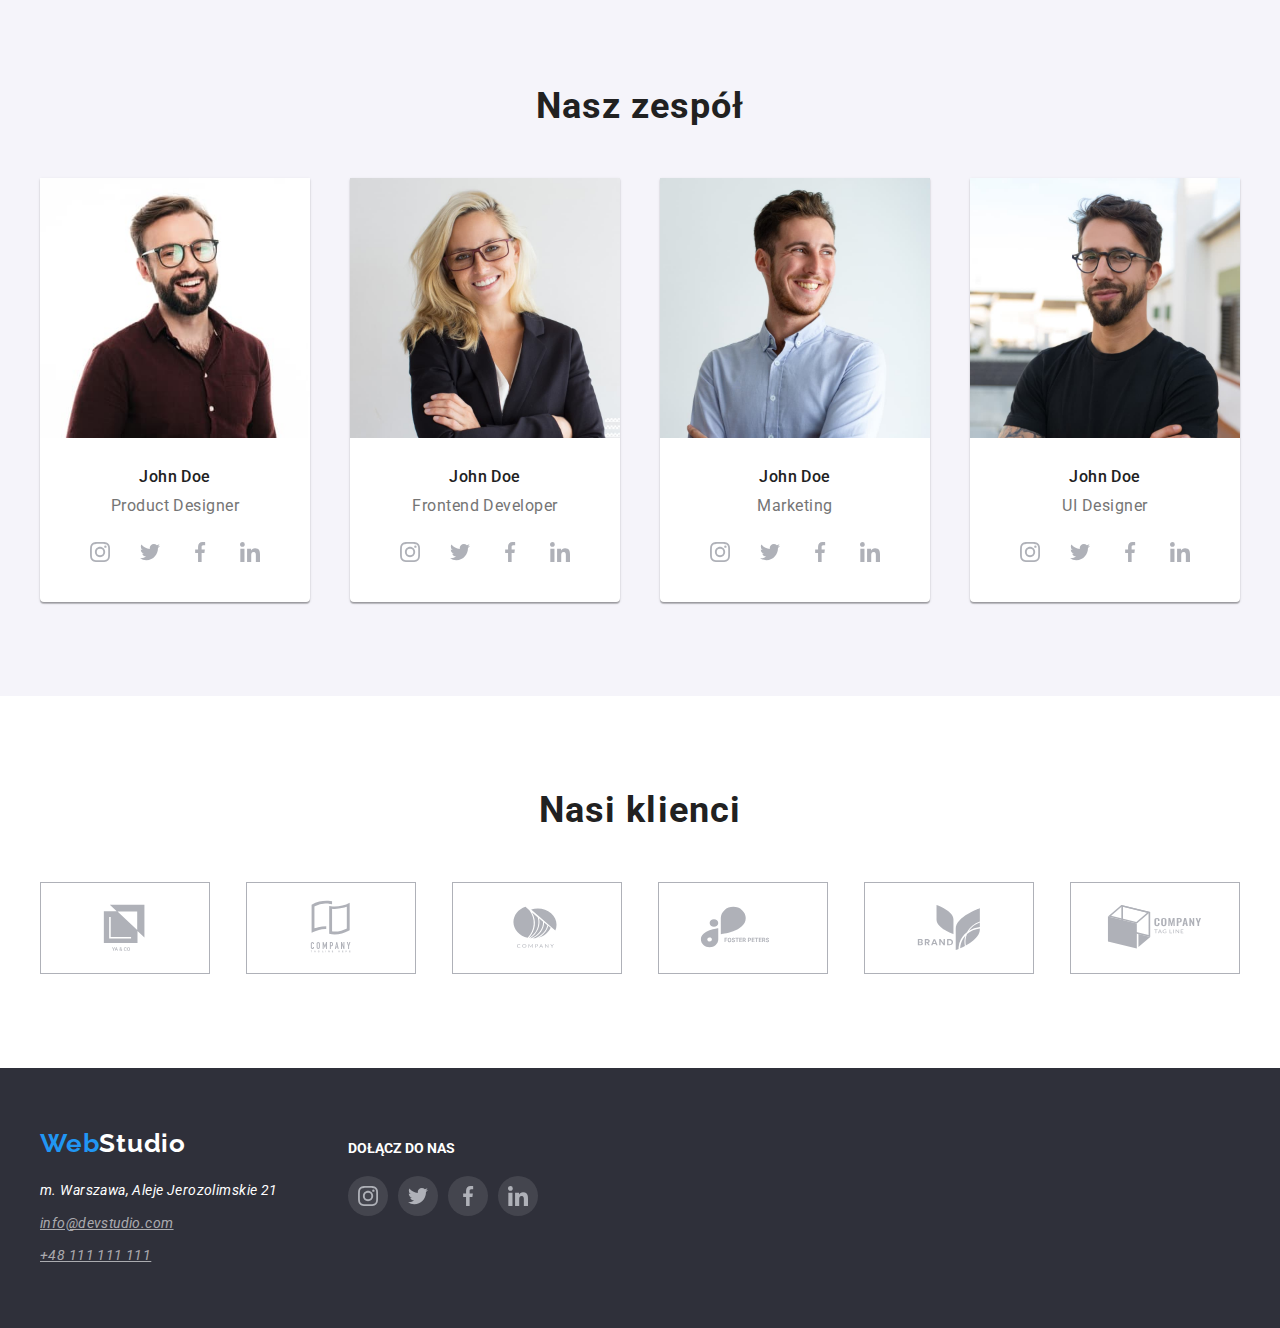
==== commit ea517d22: "nav underline" ====
--- a/index.html
+++ b/index.html
@@ -31,9 +31,12 @@
           >
           <nav class="nav">
             <ul class="nav-list">
-              <li><a class="nav" href="./index.html">Agencja</a></li>
-              <li><a class="nav" href="portfolio.html">Portfolio</a></li>
-              <li><a class="nav" href="#">Kontakt</a></li>
+              <li>
+                <div class="nav-underline"><a class="nav" href="./index.html">Agencja</a></div></li>
+              <li>
+                <div><a class="nav" href="portfolio.html">Portfolio</a></div></li>
+              <li>
+                <div><a class="nav" href="#">Kontakt</a></div></li>
             </ul>
           </nav>
           <a class="mail-header" href="mailto:info@devstudio.com">
--- a/css/styles.css
+++ b/css/styles.css
@@ -58,6 +58,19 @@
   gap: 46px;
   padding-left: 0;
   padding-right: 345px;
+}
+.nav-underline{
+  position: relative;
+}
+.nav-underline:after{
+  content:'';
+  position: absolute;
+  height: 4px;
+  top: 44px;
+  left: 0;
+  right: 0;
+  background-color: var(--brand-color-one);
+  border-radius: 2px;
 }
 
 .buttons {
